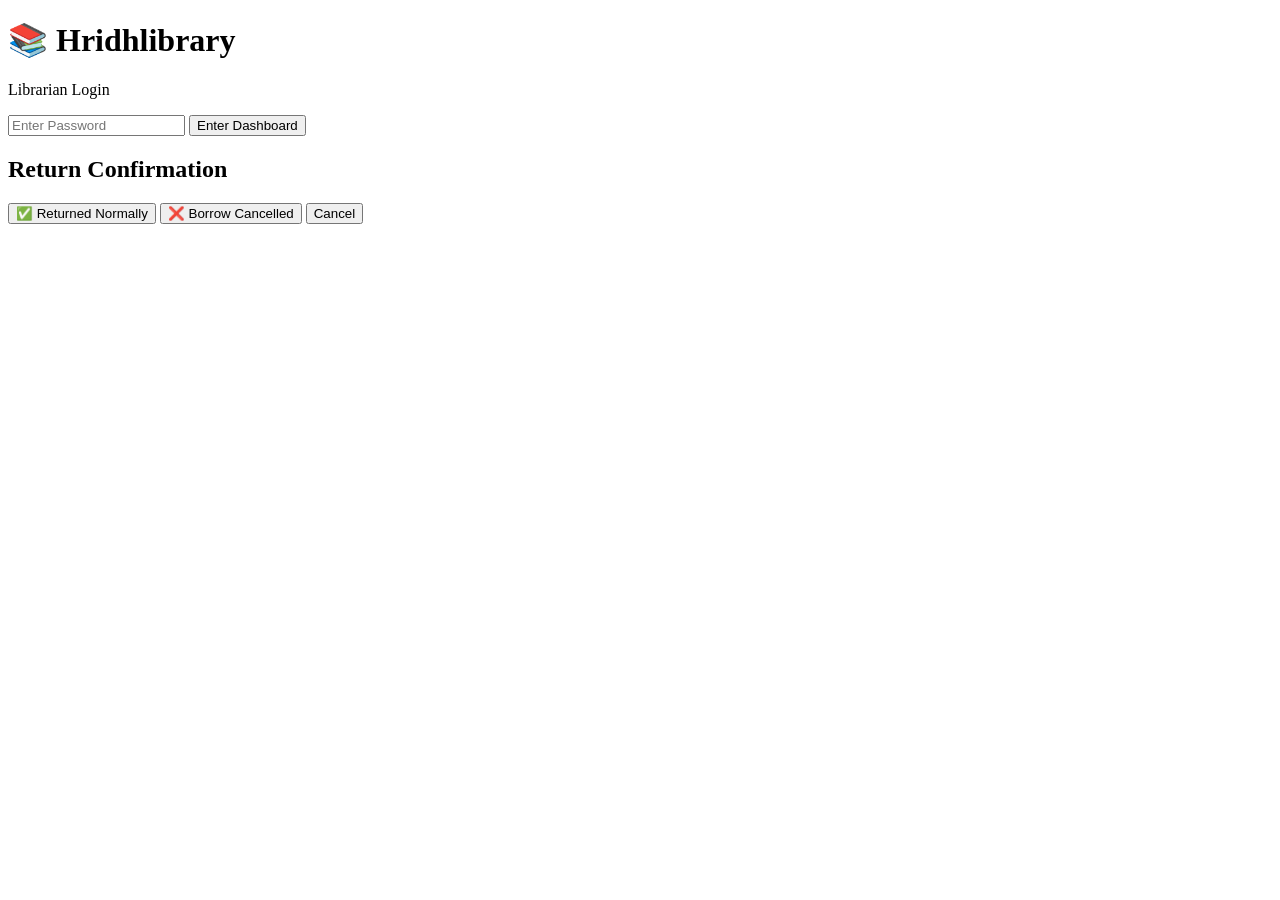
==== admin.html @ d1a33cd9 "Add files via upload" ====
<!DOCTYPE html>
<html lang="en">

<head>

    <meta charset="UTF-8">

    <meta name="viewport"
          content="width=device-width, initial-scale=1.0">

    <title>Hridhlibrary | Admin</title>

    <link rel="preconnect"
          href="https://fonts.googleapis.com">

    <link rel="preconnect"
          href="https://fonts.gstatic.com"
          crossorigin>

    <link href="https://fonts.googleapis.com/css2?family=Cinzel:wght@700&family=Poppins:wght@300;400;500;600;700&display=swap"
          rel="stylesheet">

    <link rel="stylesheet"
          href="css/admin.css">

</head>

<body>

<div class="background"></div>

<!-- ==========================
LOGIN SCREEN
========================== -->

<div id="loginScreen">

    <div class="login-card">

        <h1>

            📚 Hridhlibrary

        </h1>

        <p>

            Librarian Login

        </p>

        <input

            id="password"

            type="password"

            placeholder="Enter Password"

        >

        <button onclick="login()">

            Enter Dashboard

        </button>

        <p id="loginError"></p>

    </div>

</div>

<!-- ==========================
ADMIN DASHBOARD
========================== -->

<div id="dashboard"

     style="display:none;">

<header>

    <h1>

        📚 Hridhlibrary

    </h1>

    <p>

        Librarian Dashboard

    </p>

</header>

<!-- ==========================
STATISTICS
========================== -->

<section class="stats">

    <div class="stat-card">

        <h2 id="bookCount">

            0

        </h2>

        <p>

            Total Books

        </p>

    </div>

    <div class="stat-card">

        <h2 id="availableCount">

            0

        </h2>

        <p>

            Available

        </p>

    </div>

    <div class="stat-card">

        <h2 id="borrowedCount">

            0

        </h2>

        <p>

            Borrowed

        </p>

    

    

        

</section>

<!-- ==========================
TOOLBAR
========================== -->

<section class="toolbar">

    <input

        id="searchBooks"

        placeholder="🔍 Search books..."

    >

    <button

        id="addBookBtn"

        onclick="openAddModal()"

    >

        ➕ Add Book

    </button>
    

</section>

<!-- ==========================
BOOK TABLE
========================== -->

<section class="table-section">

    <table>

        <thead>

            <tr>

                <th>

                    Cover

                </th>

                <th>

                    Title

                </th>

                <th>

                    Author

                </th>

                <th>

                    Genre

                </th>

                <th>

                    Status

                </th>

                <th>

                    Actions

                </th>

            </tr>

        </thead>

        <tbody id="bookTable">

        </tbody>

    </table>

</section>
<!-- ==========================
PENDING REQUESTS
========================== -->


<!-- ==========================
BORROWED BOOKS
========================== -->

<section class="panel">

    <div class="panel-header">

        <h2>

            📚 Borrowed Books

        </h2>

    </div>

    <table>

        <thead>

            <tr>

                <th>Book</th>

                <th>Borrower</th>

                <th>Due Date</th>

                <th>Action</th>

            </tr>

        </thead>

        <tbody id="borrowedTable">

        </tbody>

    </table>

</section>

<!-- ==========================
ADD / EDIT BOOK MODAL
========================== -->

<div
class="modal hidden"
id="bookModal">

    <div class="modal-content">

        <span
        class="close"
        id="closeModal">&times;</span>

        <h2 id="modalTitle">Add New Book</h2>
        
        <input type="text" id="bookTitle" placeholder="Title" required>
        <input type="text" id="bookAuthor" placeholder="Author" required>
        <input type="text" id="bookGenre" placeholder="Genre" required>
        <input type="text" id="bookSeries" placeholder="Series">
        <input type="text" id="bookVolume" placeholder="Volume">
        <input type="text" id="bookCover" placeholder="Cover Image URL">
        <textarea id="bookSummary" placeholder="Summary"></textarea>
        
        <select id="bookStatus">
            <option value="Available">Available</option>
            <option value="Borrowed">Borrowed</option>
        </select>

        <div class="modal-buttons">
            <button class="save-btn" onclick="saveBook()">Save Book</button>
            <button class="cancel-btn" onclick="closeBookModal()">Cancel</button>
        </div>
    </div>
</div>

<!-- DELETE MODAL -->
<div class="modal hidden" id="deleteModal">
    <div class="modal-content">
        <span class="close" id="closeDeleteModal">&times;</span>
        <h2>Delete Book?</h2>
        <p>Are you sure you want to delete this book?</p>
        <div class="modal-buttons">
            <button class="delete-btn" id="confirmDelete">Delete</button>
            <button class="cancel-btn" onclick="closeDeleteModal()">Cancel</button>
        </div>
    </div>
</div>

</div>

<script src="js/api.js"></script>

<script src="js/admin.js"></script>



<div id="returnModal" class="modal hidden">

    <div class="modal-content">

        <h2>Return Confirmation</h2>

        <p id="returnBook"></p>

        <div class="modal-buttons">

            <button
                class="save-btn"
                onclick="returnedNormally()">

                ✅ Returned Normally

            </button>

            <button
                class="delete-btn"
                onclick="borrowCancelled()">

                ❌ Borrow Cancelled

            </button>

            <button
                class="cancel-btn"
                onclick="closeReturnModal()">

                Cancel

            </button>

        </div>

    </div>

</div>






</body>

</html>
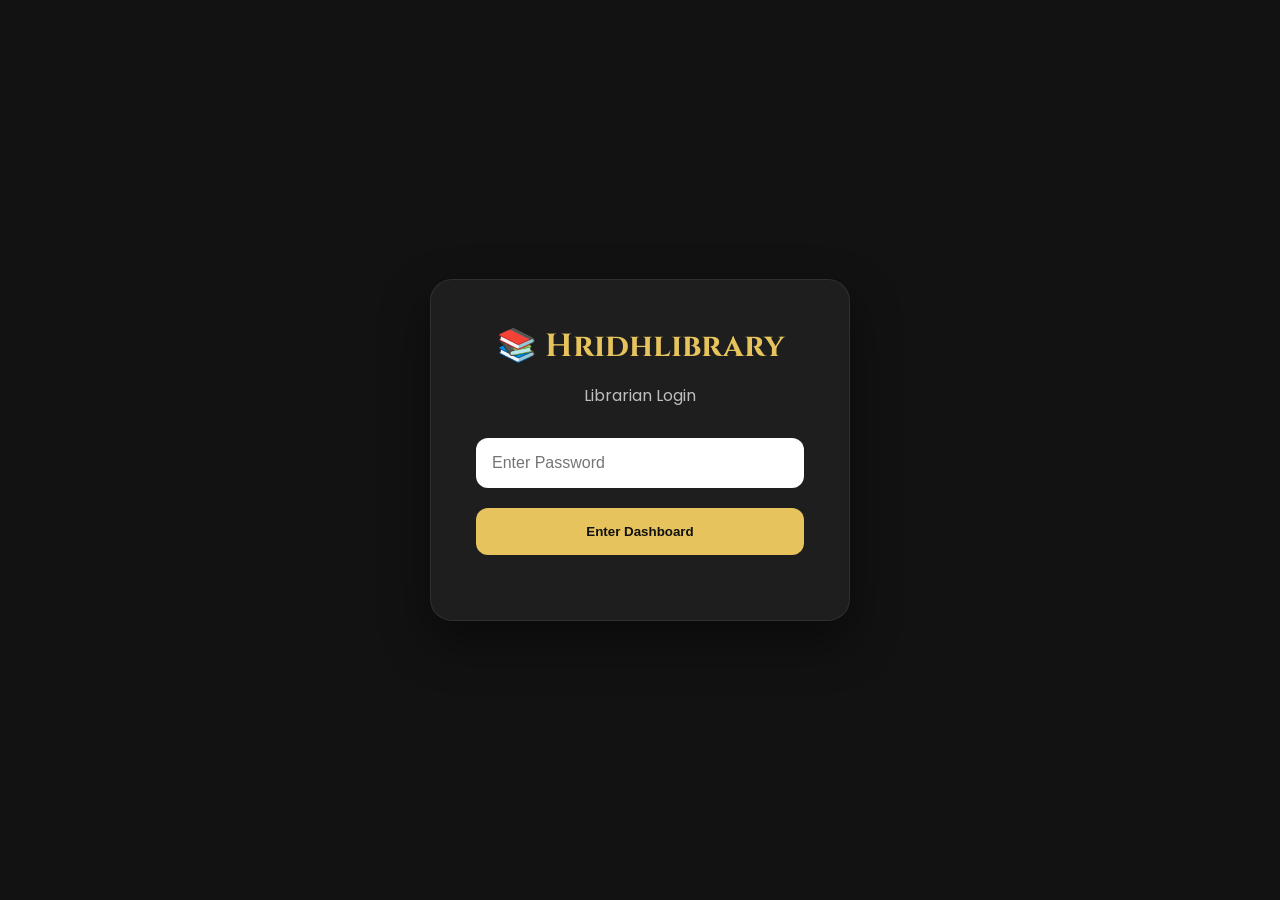
==== commit 72ea5749: "Update admin.html" ====
--- a/admin.html
+++ b/admin.html
@@ -21,7 +21,7 @@
           rel="stylesheet">
 
     <link rel="stylesheet"
-          href="css/admin.css">
+          href="CSS/admin.css">
 
 </head>
 
@@ -341,9 +341,9 @@
 
 </div>
 
-<script src="js/api.js"></script>
-
-<script src="js/admin.js"></script>
+<script src="JS/api.js"></script>
+
+<script src="JS/admin.js"></script>
 
 
 
@@ -394,4 +394,4 @@
 
 </body>
 
-</html>+</html>
--- a/CSS/admin.css
+++ b/CSS/admin.css
@@ -0,0 +1,890 @@
+/* ==========================================
+   HRIDHAAN PUBLIC LIBRARY
+   ADMIN PANEL
+========================================== */
+
+*{
+
+    margin:0;
+    padding:0;
+    box-sizing:border-box;
+
+}
+
+:root{
+
+    --bg:#121212;
+    --card:#1E1E1E;
+    --card2:#2B2B2B;
+    --gold:#E6C35C;
+    --text:#F5F5F5;
+    --muted:#BFBFBF;
+    --green:#41D97A;
+    --red:#FF6464;
+    --blue:#4FA3FF;
+
+}
+
+html{
+
+    scroll-behavior:smooth;
+
+}
+
+body{
+
+    font-family:'Poppins',sans-serif;
+
+    background:var(--bg);
+
+    color:var(--text);
+
+    min-height:100vh;
+
+    overflow-x:hidden;
+
+}
+
+.background{
+
+    position:fixed;
+
+    inset:0;
+
+    background:#121212;
+
+    z-index:-1;
+
+}
+
+/* LOGIN */
+
+#loginScreen{
+
+    height:100vh;
+
+    display:flex;
+
+    justify-content:center;
+
+    align-items:center;
+
+}
+
+.login-card{
+
+    width:420px;
+
+    background:var(--card);
+
+    border-radius:22px;
+
+    padding:45px;
+
+    text-align:center;
+
+    box-shadow:0 20px 50px rgba(0,0,0,.45);
+
+    border:1px solid rgba(255,255,255,.08);
+
+}
+
+.login-card h1{
+
+    font-family:'Cinzel',serif;
+
+    color:var(--gold);
+
+    margin-bottom:15px;
+
+}
+
+.login-card p{
+
+    color:var(--muted);
+
+}
+
+.login-card input{
+
+    width:100%;
+
+    padding:16px;
+
+    margin:30px 0 20px;
+
+    border:none;
+
+    border-radius:12px;
+
+    font-size:16px;
+
+}
+
+.login-card button{
+
+    width:100%;
+
+    padding:16px;
+
+    border:none;
+
+    border-radius:12px;
+
+    background:var(--gold);
+
+    color:#111;
+
+    font-weight:bold;
+
+    cursor:pointer;
+
+    transition:.3s;
+
+}
+
+.login-card button:hover{
+
+    transform:translateY(-3px);
+
+}
+
+#loginError{
+
+    color:var(--red);
+
+    margin-top:20px;
+
+}
+
+/* HEADER */
+
+header{
+
+    text-align:center;
+
+    padding:50px 20px;
+
+}
+
+header h1{
+
+    font-family:'Cinzel',serif;
+
+    color:var(--gold);
+
+    font-size:3rem;
+
+}
+
+header p{
+
+    color:var(--muted);
+
+    margin-top:10px;
+
+}
+
+/* STATS */
+
+.stats{
+
+    width:90%;
+
+    max-width:1400px;
+
+    margin:auto;
+
+    display:grid;
+
+    grid-template-columns:repeat(auto-fit,minmax(240px,1fr));
+
+    gap:25px;
+
+    margin-bottom:40px;
+
+}
+
+.stat-card{
+
+    background:var(--card);
+
+    padding:35px;
+
+    border-radius:18px;
+
+    text-align:center;
+
+    border:1px solid rgba(255,255,255,.05);
+
+    transition:.3s;
+
+}
+
+.stat-card:hover{
+
+    transform:translateY(-8px);
+
+}
+
+.stat-card h2{
+
+    font-size:3rem;
+
+    color:var(--gold);
+
+}
+
+.stat-card p{
+
+    margin-top:12px;
+
+    color:var(--muted);
+
+}
+
+/* TOOLBAR */
+
+.toolbar{
+
+    width:90%;
+
+    max-width:1400px;
+
+    margin:0 auto 35px;
+
+    display:flex;
+
+    justify-content:space-between;
+
+    gap:20px;
+
+    align-items:center;
+
+}
+
+#searchBooks{
+
+    flex:1;
+
+    padding:16px;
+
+    border:none;
+
+    border-radius:12px;
+
+    font-size:16px;
+
+}
+
+#addBookBtn{
+
+    padding:16px 28px;
+
+    background:var(--gold);
+
+    border:none;
+
+    border-radius:12px;
+
+    cursor:pointer;
+
+    font-weight:bold;
+
+    transition:.3s;
+
+}
+
+#addBookBtn:hover{
+
+    transform:translateY(-3px);
+
+}
+
+/* TABLE */
+
+.table-section{
+
+    width:90%;
+
+    max-width:1400px;
+
+    margin:auto;
+
+    margin-bottom:50px;
+
+    overflow-x:auto;
+
+}
+
+table{
+
+    width:100%;
+
+    border-collapse:collapse;
+
+    background:var(--card);
+
+    border-radius:18px;
+
+    overflow:hidden;
+
+}
+
+thead{
+
+    background:#272727;
+
+}
+
+th{
+
+    padding:18px;
+
+    text-align:left;
+
+    color:var(--gold);
+
+}
+
+td{
+
+    padding:18px;
+
+    border-top:1px solid rgba(255,255,255,.05);
+
+}
+
+tbody tr{
+
+    transition:.25s;
+
+}
+
+tbody tr:hover{
+
+    background:#292929;
+
+}
+
+td img{
+
+    width:55px;
+
+    border-radius:8px;
+
+}
+/* ==========================================
+   PANELS
+========================================== */
+
+.panel{
+
+    width:90%;
+
+    max-width:1400px;
+
+    margin:40px auto;
+
+    background:var(--card);
+
+    border-radius:18px;
+
+    overflow:hidden;
+
+    border:1px solid rgba(255,255,255,.05);
+
+}
+
+.panel-header{
+
+    padding:22px 28px;
+
+    background:#252525;
+
+    border-bottom:1px solid rgba(255,255,255,.06);
+
+}
+
+.panel-header h2{
+
+    color:var(--gold);
+
+    font-family:'Cinzel',serif;
+
+}
+
+/* ==========================================
+   MODALS
+========================================== */
+
+.modal{
+
+    position:fixed;
+
+    inset:0;
+
+    display:flex;
+
+    justify-content:center;
+
+    align-items:center;
+
+    background:rgba(0,0,0,.75);
+
+    backdrop-filter:blur(10px);
+
+    z-index:999;
+
+}
+
+.hidden{
+
+    display:none;
+
+}
+
+.modal-content{
+
+    width:90%;
+
+    max-width:650px;
+
+    background:var(--card);
+
+    border-radius:22px;
+
+    padding:35px;
+
+    position:relative;
+
+    animation:popup .3s ease;
+
+}
+
+.close{
+
+    position:absolute;
+
+    right:25px;
+
+    top:18px;
+
+    font-size:32px;
+
+    cursor:pointer;
+
+    transition:.25s;
+
+}
+
+.close:hover{
+
+    color:var(--gold);
+
+    transform:rotate(90deg);
+
+}
+
+/* ==========================================
+   FORM
+========================================== */
+
+.modal-content h2{
+
+    color:var(--gold);
+
+    margin-bottom:25px;
+
+    font-family:'Cinzel',serif;
+
+}
+
+.modal-content input,
+
+.modal-content textarea{
+
+    width:100%;
+
+    margin-bottom:18px;
+
+    padding:15px;
+
+    border:none;
+
+    border-radius:12px;
+
+    background:var(--card2);
+
+    color:white;
+
+    font-size:15px;
+
+    resize:vertical;
+
+}
+
+.modal-content textarea{
+
+    min-height:140px;
+
+}
+
+/* ==========================================
+   BUTTONS
+========================================== */
+
+.save-btn,
+
+.delete-btn,
+
+.cancel-btn,
+
+.edit-btn,
+
+.remove-btn,
+
+.approve-btn,
+
+.reject-btn,
+
+.return-btn{
+
+    border:none;
+
+    padding:12px 20px;
+
+    border-radius:10px;
+
+    cursor:pointer;
+
+    font-weight:600;
+
+    transition:.25s;
+
+}
+
+.save-btn{
+
+    width:100%;
+
+    background:var(--gold);
+
+    color:#111;
+
+}
+
+.edit-btn{
+
+    background:var(--blue);
+
+    color:white;
+
+}
+
+.remove-btn,
+
+.delete-btn{
+
+    background:var(--red);
+
+    color:white;
+
+}
+
+.approve-btn{
+
+    background-color: #41D97A;
+    color: white;
+    padding: 8px 14px;
+    border: none;
+    border-radius: 4px;
+    cursor: pointer;
+    font-weight: 600;
+    margin-right: 5px;
+    transition: 0.2s;
+}
+
+.approve-btn:hover{
+
+    background-color: #2d9f5a;
+    transform: scale(1.05);
+}
+
+.reject-btn{
+
+    background-color: #FF6464;
+    color: white;
+    padding: 8px 14px;
+    border: none;
+    border-radius: 4px;
+    cursor: pointer;
+    font-weight: 600;
+    transition: 0.2s;
+}
+
+.reject-btn:hover{
+
+    background-color: #e53e3e;
+    transform: scale(1.05);
+}
+
+.return-btn{
+
+    background-color: #E6C35C;
+    color: #111;
+    padding: 8px 14px;
+    border: none;
+    border-radius: 4px;
+    cursor: pointer;
+    font-weight: 600;
+    transition: 0.2s;
+}
+
+.return-btn:hover{
+
+    background-color: #f0e68c;
+    transform: scale(1.05);
+}
+
+.save-btn:hover,
+
+.edit-btn:hover,
+
+.remove-btn:hover,
+
+.delete-btn:hover,
+
+.approve-btn:hover,
+
+.reject-btn:hover,
+
+.return-btn:hover,
+
+.cancel-btn:hover{
+
+    transform:translateY(-2px);
+
+}
+
+.modal-buttons{
+
+    display:flex;
+
+    justify-content:flex-end;
+
+    gap:15px;
+
+    margin-top:25px;
+
+}
+
+/* ==========================================
+   STATUS BADGES
+========================================== */
+
+.available,
+
+.borrowed{
+
+    display:inline-block;
+
+    padding:8px 14px;
+
+    border-radius:999px;
+
+    font-size:.85rem;
+
+    font-weight:600;
+
+}
+
+.available{
+
+    background:rgba(65,217,122,.15);
+
+    color:var(--green);
+
+}
+
+.borrowed{
+
+    background:rgba(255,100,100,.15);
+
+    color:var(--red);
+
+}
+
+/* ==========================================
+   SCROLLBAR
+========================================== */
+
+::-webkit-scrollbar{
+
+    width:10px;
+
+    height:10px;
+
+}
+
+::-webkit-scrollbar-track{
+
+    background:#1b1b1b;
+
+}
+
+::-webkit-scrollbar-thumb{
+
+    background:var(--gold);
+
+    border-radius:999px;
+
+}
+
+/* ==========================================
+   ANIMATIONS
+========================================== */
+
+@keyframes popup{
+
+    from{
+
+        opacity:0;
+
+        transform:scale(.92);
+
+    }
+
+    to{
+
+        opacity:1;
+
+        transform:scale(1);
+
+    }
+
+}
+
+table,
+
+.panel,
+
+.stat-card{
+
+    animation:fade .5s ease;
+
+}
+
+@keyframes fade{
+
+    from{
+
+        opacity:0;
+
+        transform:translateY(20px);
+
+    }
+
+    to{
+
+        opacity:1;
+
+        transform:translateY(0);
+
+    }
+
+}
+
+/* ==========================================
+   RESPONSIVE
+========================================== */
+
+@media(max-width:900px){
+
+    .toolbar{
+
+        flex-direction:column;
+
+        align-items:stretch;
+
+    }
+
+    #addBookBtn{
+
+        width:100%;
+
+    }
+
+    header h1{
+
+        font-size:2.3rem;
+
+    }
+
+}
+
+@media(max-width:700px){
+
+    .stats{
+
+        grid-template-columns:1fr;
+
+    }
+
+    table{
+
+        font-size:14px;
+
+    }
+
+    th,
+
+    td{
+
+        padding:12px;
+
+    }
+
+    .modal-content{
+
+        padding:25px;
+
+    }
+
+}
+
+.admin-navbar {
+    display: flex;
+    justify-content: space-between;
+    align-items: center;
+    padding: 20px 30px;
+    background: linear-gradient(135deg, #1A2330, #222E40);
+    border-bottom: 2px solid #E6C35C;
+    margin-bottom: 30px;
+    border-radius: 10px;
+}
+
+.admin-navbar h1 {
+    color: #E6C35C;
+    font-family: 'Cinzel', serif;
+    font-size: 28px;
+    margin: 0;
+}
+
+.back-btn {
+    display: inline-block;
+    padding: 10px 20px;
+    background-color: #E6C35C;
+    color: #111;
+    text-decoration: none;
+    border-radius: 6px;
+    font-weight: 600;
+    transition: all 0.3s;
+    cursor: pointer;
+}
+
+.back-btn:hover {
+    background-color: #f0e68c;
+    transform: translateY(-2px);
+    box-shadow: 0 4px 12px rgba(230, 195, 92, 0.3);
+}
